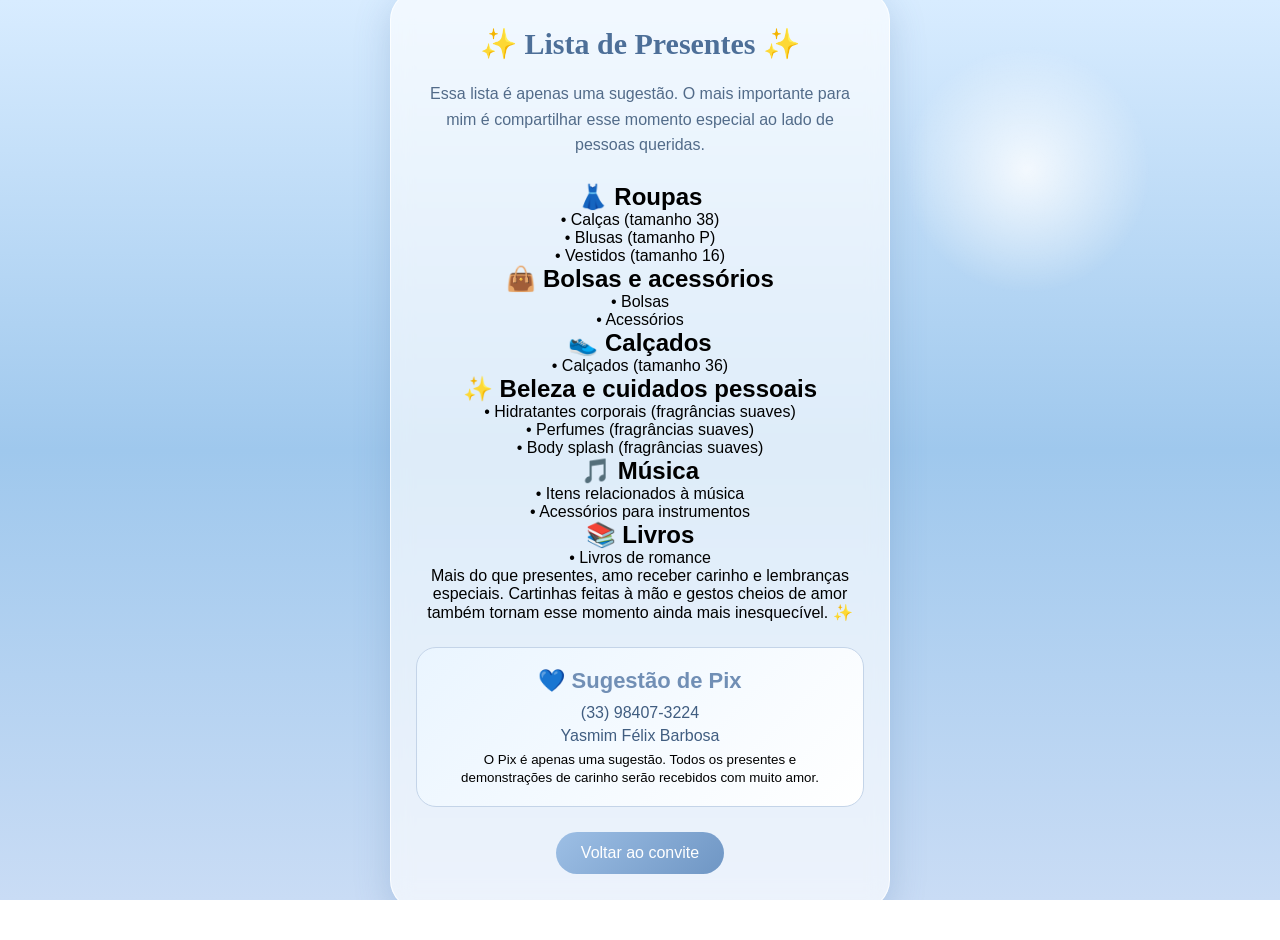
==== lista-presentes.html @ a5854b2a "Create lista-presentes.html" ====
<!DOCTYPE html>
<html lang="pt-BR">

<head>

    <meta charset="UTF-8">
    <meta name="viewport" content="width=device-width, initial-scale=1.0">

    <title>Lista de Presentes | Yasmim 15 anos</title>

    <link rel="stylesheet" href="style.css">

</head>


<body class="pagina-presentes">


    <main class="lista">


        <h1>
            ✨ Lista de Presentes ✨
        </h1>



        <p class="frase">

            Essa lista é apenas uma sugestão.
            O mais importante para mim é compartilhar
            esse momento especial ao lado de pessoas queridas.

        </p>




        <section class="categoria">

            <h2>👗 Roupas</h2>

            <p>
                • Calças (tamanho 38)<br>
                • Blusas (tamanho P)<br>
                • Vestidos (tamanho 16)
            </p>

        </section>




        <section class="categoria">

            <h2>👜 Bolsas e acessórios</h2>

            <p>
                • Bolsas<br>
                • Acessórios
            </p>

        </section>




        <section class="categoria">

            <h2>👟 Calçados</h2>

            <p>
                • Calçados (tamanho 36)
            </p>

        </section>




        <section class="categoria">

            <h2>✨ Beleza e cuidados pessoais</h2>

            <p>
                • Hidratantes corporais (fragrâncias suaves)<br>
                • Perfumes (fragrâncias suaves)<br>
                • Body splash (fragrâncias suaves)
            </p>

        </section>




        <section class="categoria">

            <h2>🎵 Música</h2>

            <p>
                • Itens relacionados à música<br>
                • Acessórios para instrumentos
            </p>

        </section>




        <section class="categoria">

            <h2>📚 Livros</h2>

            <p>
                • Livros de romance
            </p>

        </section>





        <div class="mensagem-final">

            <p>

            Mais do que presentes, amo receber carinho
            e lembranças especiais.

            Cartinhas feitas à mão e gestos cheios de amor
            também tornam esse momento ainda mais inesquecível. ✨

            </p>

        </div>





        <div class="pix">


            <h2>
                💙 Sugestão de Pix
            </h2>


            <p>
                (33) 98407-3224
            </p>


            <p>
                Yasmim Félix Barbosa
            </p>


            <small>

                O Pix é apenas uma sugestão.
                Todos os presentes e demonstrações
                de carinho serão recebidos com muito amor.

            </small>


        </div>





        <a href="index.html" class="voltar">

            Voltar ao convite

        </a>



    </main>


</body>

</html>
---- style.css ----
* {
    margin: 0;
    padding: 0;
    box-sizing: border-box;
}


html, body {

    width: 100%;
    height: 100%;

    overflow: hidden;

    font-family: Arial, sans-serif;

}



/* =========================
   ENVELOPE
========================= */


.tela-envelope {

    width: 100vw;
    height: 100vh;

    position: fixed;

    display: flex;
    align-items: center;
    justify-content: center;

    background: #bcd8f5;

    z-index: 10;

    transition: 1.5s ease;

}



.envelope {

    width: 100vw;
    height: 100vh;

    object-fit: cover;

    cursor: pointer;

}



.luz {

    position: absolute;

    width: 100%;
    height: 100%;

    background:
    radial-gradient(
        circle,
        rgba(255,255,255,0.9),
        transparent 45%
    );

    opacity: 0;

    pointer-events: none;

}



/* =========================
   CONVITE
========================= */


.tela-convite {

    width: 100vw;
    height: 100vh;

    position: fixed;

    display: flex;

    justify-content: center;
    align-items: center;

    opacity: 0;

    visibility: hidden;

    transition: 1.5s ease;

}



.convite {

    width: 100vw;
    height: 100vh;

    object-fit: cover;

}




/* =========================
   ÁREAS TRANSPARENTES
========================= */


.areas-clique {

    position: absolute;

    width: 100%;
    height: 100%;

}



/* Ajuste dos botões invisíveis */

.area-confirmar {

    position: absolute;

    top: 78%;
    left: 15%;

    width: 70%;
    height: 5%;

    cursor: pointer;

}



.area-local {

    position: absolute;

    top: 85%;
    left: 15%;

    width: 70%;
    height: 5%;

    cursor: pointer;

}



.area-presentes {

    position: absolute;

    top: 92%;
    left: 15%;

    width: 70%;
    height: 5%;

    cursor: pointer;

}




/* =========================
   ANIMAÇÕES
========================= */


.abrindo {

    animation: abrir 1.5s ease forwards;

}



@keyframes abrir {

    0% {

        transform: scale(1);

        filter: brightness(1);

    }


    50% {

        filter: brightness(2);

    }


    100% {

        transform: scale(1.1);

        opacity: 0;

    }

}




/* CELULAR */

@media(max-width:600px) {


    .area-confirmar,
    .area-local,
    .area-presentes {

        left: 10%;

        width: 80%;

    }

}
/* ==========================
   PÁGINA LISTA DE PRESENTES
========================== */


.pagina-presentes {

    width: 100%;
    min-height: 100vh;

    background:
    linear-gradient(
        180deg,
        #d8ecff,
        #9fc8ed,
        #c9dcf5
    );

    overflow-y: auto;

    display: flex;

    justify-content: center;

    align-items: center;

    padding: 30px 15px;

    position: relative;

}



/* brilho do céu */

.pagina-presentes::before {

    content: "";

    position: fixed;

    width: 250px;
    height: 250px;

    background:
    radial-gradient(
        circle,
        rgba(255,255,255,0.8),
        transparent 70%
    );

    top: 5%;
    right: 10%;

}



/* CARTÃO */

.lista {

    width: 100%;
    max-width: 500px;

    background:
    rgba(255,255,255,0.65);

    backdrop-filter: blur(10px);

    border: 1px solid rgba(255,255,255,0.8);

    border-radius: 30px;

    padding: 35px 25px;

    box-shadow:
    0 10px 35px rgba(80,120,170,0.25);

    text-align: center;

}




/* TÍTULO */

.lista h1 {

    color: #4d6f98;

    font-size: 30px;

    font-family: Georgia, serif;

    margin-bottom: 20px;

}




/* FRASES */

.frase,
.cartinha {

    color: #526b89;

    font-size: 16px;

    line-height: 1.6;

    margin-bottom: 25px;

}




/* CATEGORIAS */

.categorias {

    display: flex;

    flex-direction: column;

    gap: 12px;

}



.item {

    background:

    rgba(255,255,255,0.75);

    border: 1px solid #c8d7ea;

    border-radius: 18px;

    padding: 15px;

    color: #46658c;

    font-size: 16px;

}




/* PIX */

.pix {

    margin-top: 25px;

    padding: 20px;

    border-radius: 20px;

    background:
    linear-gradient(
        135deg,
        #eaf5ff,
        #ffffff
    );

    border: 1px solid #c4d4e8;

}



.pix h2 {

    color: #718fb5;

    font-size: 22px;

    margin-bottom: 10px;

}


.pix p {

    color: #405d80;

    font-size: 16px;

    margin: 5px;

}




/* BOTÃO VOLTAR */

.voltar {

    display: inline-block;

    margin-top: 25px;

    padding: 12px 25px;

    border-radius: 30px;

    text-decoration: none;

    color: white;

    background:

    linear-gradient(
        135deg,
        #9dbfe5,
        #6f96c4
    );

}




/* CELULAR */

@media(max-width:600px){

    .lista {

        padding: 25px 18px;

    }


    .lista h1 {

        font-size: 25px;

    }


    .item {

        font-size: 14px;

    }

}
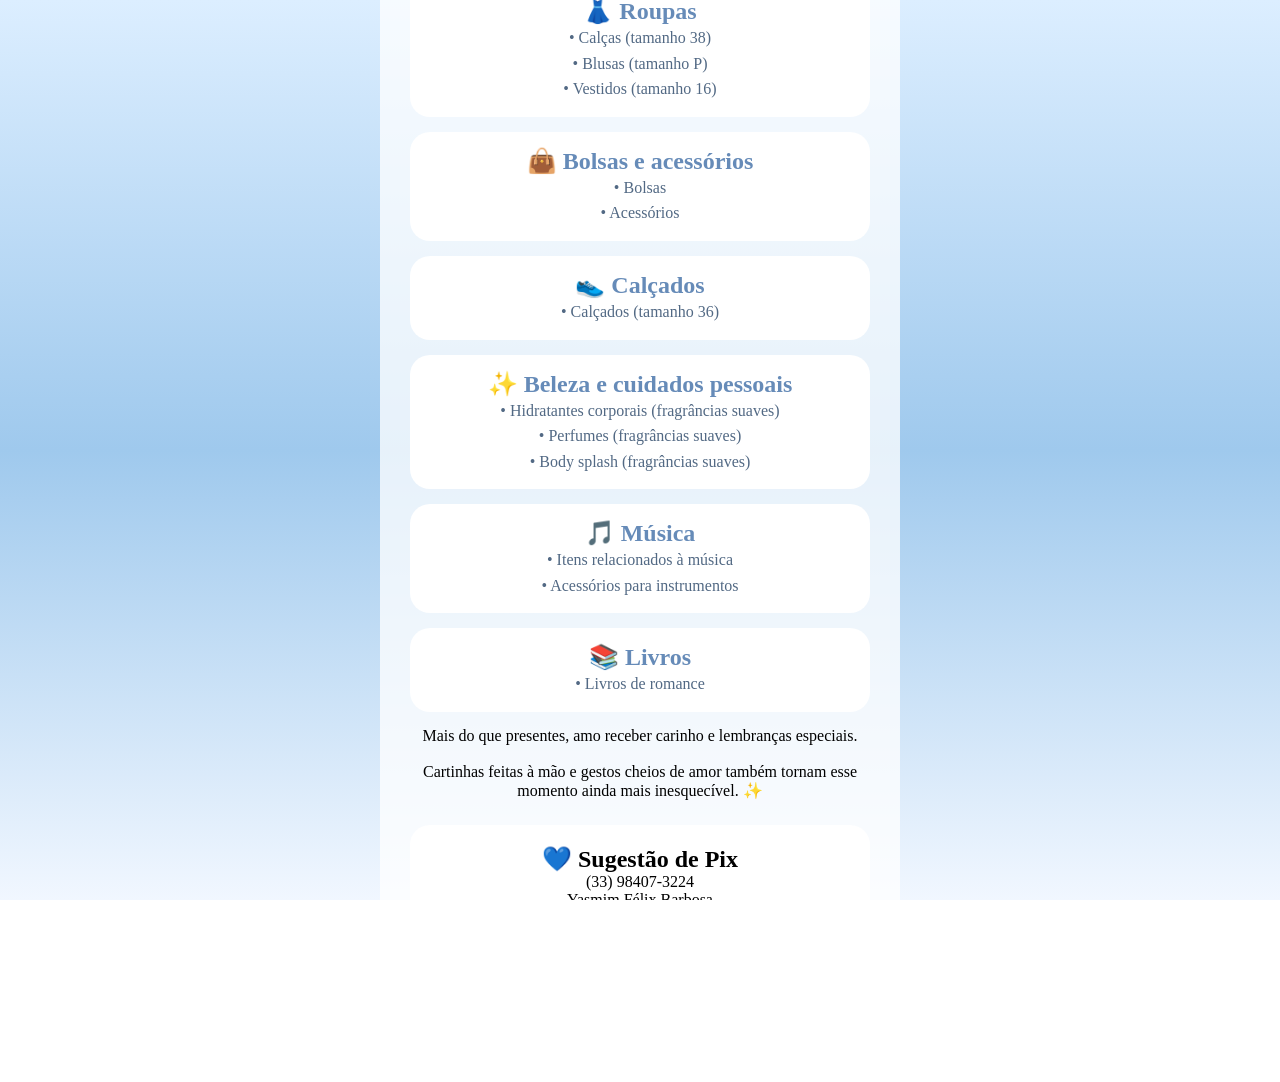
==== commit 33b325bf: "Create lista-presentes.html" ====
--- a/lista-presentes.html
+++ b/lista-presentes.html
@@ -3,186 +3,287 @@
 
 <head>
 
-    <meta charset="UTF-8">
-    <meta name="viewport" content="width=device-width, initial-scale=1.0">
-
-    <title>Lista de Presentes | Yasmim 15 anos</title>
-
-    <link rel="stylesheet" href="style.css">
+<meta charset="UTF-8">
+
+<meta name="viewport" content="width=device-width, initial-scale=1.0">
+
+
+<title>
+Lista de Presentes - Yasmim 15 Anos
+</title>
+
+
+<link rel="stylesheet" href="style.css">
+
 
 </head>
 
 
+
 <body class="pagina-presentes">
 
 
-    <main class="lista">
-
-
-        <h1>
-            ✨ Lista de Presentes ✨
-        </h1>
-
-
-
-        <p class="frase">
-
-            Essa lista é apenas uma sugestão.
-            O mais importante para mim é compartilhar
-            esse momento especial ao lado de pessoas queridas.
-
-        </p>
-
-
-
-
-        <section class="categoria">
-
-            <h2>👗 Roupas</h2>
-
-            <p>
-                • Calças (tamanho 38)<br>
-                • Blusas (tamanho P)<br>
-                • Vestidos (tamanho 16)
-            </p>
-
-        </section>
-
-
-
-
-        <section class="categoria">
-
-            <h2>👜 Bolsas e acessórios</h2>
-
-            <p>
-                • Bolsas<br>
-                • Acessórios
-            </p>
-
-        </section>
-
-
-
-
-        <section class="categoria">
-
-            <h2>👟 Calçados</h2>
-
-            <p>
-                • Calçados (tamanho 36)
-            </p>
-
-        </section>
-
-
-
-
-        <section class="categoria">
-
-            <h2>✨ Beleza e cuidados pessoais</h2>
-
-            <p>
-                • Hidratantes corporais (fragrâncias suaves)<br>
-                • Perfumes (fragrâncias suaves)<br>
-                • Body splash (fragrâncias suaves)
-            </p>
-
-        </section>
-
-
-
-
-        <section class="categoria">
-
-            <h2>🎵 Música</h2>
-
-            <p>
-                • Itens relacionados à música<br>
-                • Acessórios para instrumentos
-            </p>
-
-        </section>
-
-
-
-
-        <section class="categoria">
-
-            <h2>📚 Livros</h2>
-
-            <p>
-                • Livros de romance
-            </p>
-
-        </section>
-
-
-
-
-
-        <div class="mensagem-final">
-
-            <p>
-
-            Mais do que presentes, amo receber carinho
-            e lembranças especiais.
-
-            Cartinhas feitas à mão e gestos cheios de amor
-            também tornam esse momento ainda mais inesquecível. ✨
-
-            </p>
-
-        </div>
-
-
-
-
-
-        <div class="pix">
-
-
-            <h2>
-                💙 Sugestão de Pix
-            </h2>
-
-
-            <p>
-                (33) 98407-3224
-            </p>
-
-
-            <p>
-                Yasmim Félix Barbosa
-            </p>
-
-
-            <small>
-
-                O Pix é apenas uma sugestão.
-                Todos os presentes e demonstrações
-                de carinho serão recebidos com muito amor.
-
-            </small>
-
-
-        </div>
-
-
-
-
-
-        <a href="index.html" class="voltar">
-
-            Voltar ao convite
-
-        </a>
-
-
-
-    </main>
+
+<main class="lista">
+
+
+
+<h1>
+🎁 Lista de Presentes
+</h1>
+
+
+
+
+<p class="frase">
+
+Essa lista é apenas uma sugestão.
+O mais importante é ter você comigo
+celebrando esse momento tão especial.
+
+</p>
+
+
+
+
+
+
+
+<section class="categoria">
+
+
+<h2>
+👗 Roupas
+</h2>
+
+
+<p>
+
+• Calças (tamanho 38)<br>
+
+• Blusas (tamanho P)<br>
+
+• Vestidos (tamanho 16)
+
+</p>
+
+
+</section>
+
+
+
+
+
+
+
+
+<section class="categoria">
+
+
+<h2>
+👜 Bolsas e acessórios
+</h2>
+
+
+<p>
+
+• Bolsas<br>
+
+• Acessórios
+
+</p>
+
+
+</section>
+
+
+
+
+
+
+
+
+<section class="categoria">
+
+
+<h2>
+👟 Calçados
+</h2>
+
+
+<p>
+
+• Calçados (tamanho 36)
+
+</p>
+
+
+</section>
+
+
+
+
+
+
+
+
+<section class="categoria">
+
+
+<h2>
+✨ Beleza e cuidados pessoais
+</h2>
+
+
+<p>
+
+• Hidratantes corporais (fragrâncias suaves)<br>
+
+• Perfumes (fragrâncias suaves)<br>
+
+• Body splash (fragrâncias suaves)
+
+</p>
+
+
+</section>
+
+
+
+
+
+
+
+
+<section class="categoria">
+
+
+<h2>
+🎵 Música
+</h2>
+
+
+<p>
+
+• Itens relacionados à música<br>
+
+• Acessórios para instrumentos
+
+</p>
+
+
+</section>
+
+
+
+
+
+
+
+
+<section class="categoria">
+
+
+<h2>
+📚 Livros
+</h2>
+
+
+<p>
+
+• Livros de romance
+
+</p>
+
+
+</section>
+
+
+
+
+
+
+
+
+
+<div class="mensagem-final">
+
+
+<p>
+
+Mais do que presentes, amo receber carinho
+e lembranças especiais.
+
+<br><br>
+
+Cartinhas feitas à mão e gestos cheios de amor
+também tornam esse momento ainda mais inesquecível. ✨
+
+</p>
+
+
+</div>
+
+
+
+
+
+
+
+
+
+<div class="pix">
+
+
+<h2>
+💙 Sugestão de Pix
+</h2>
+
+
+<p>
+(33) 98407-3224
+</p>
+
+
+<p>
+Yasmim Félix Barbosa
+</p>
+
+
+
+<small>
+
+O Pix é apenas uma sugestão.
+Todos os presentes e demonstrações
+de carinho serão recebidos com muito amor.
+
+</small>
+
+
+</div>
+
+
+
+
+
+
+
+<a href="index.html" class="voltar">
+
+Voltar ao convite
+
+</a>
+
+
+
+
+
+</main>
+
+
 
 
 </body>
 
+
 </html>
--- a/style.css
+++ b/style.css
@@ -1,26 +1,27 @@
 * {
+
     margin: 0;
     padding: 0;
     box-sizing: border-box;
-}
-
-
-html, body {
+
+}
+
+
+html,
+body {
 
     width: 100%;
     height: 100%;
 
     overflow: hidden;
 
-    font-family: Arial, sans-serif;
-
-}
-
-
-
-/* =========================
+}
+
+
+
+/* ==========================
    ENVELOPE
-========================= */
+========================== */
 
 
 .tela-envelope {
@@ -30,15 +31,17 @@
 
     position: fixed;
 
+    top: 0;
+    left: 0;
+
     display: flex;
+
+    justify-content: center;
     align-items: center;
-    justify-content: center;
-
-    background: #bcd8f5;
+
+    background: #cfe5ff;
 
     z-index: 10;
-
-    transition: 1.5s ease;
 
 }
 
@@ -53,453 +56,483 @@
 
     cursor: pointer;
 
-}
-
-
-
-.luz {
-
-    position: absolute;
-
-    width: 100%;
-    height: 100%;
-
-    background:
-    radial-gradient(
-        circle,
-        rgba(255,255,255,0.9),
-        transparent 45%
-    );
-
-    opacity: 0;
-
-    pointer-events: none;
-
-}
-
-
-
-/* =========================
+    transition: 1.5s ease;
+
+}
+
+
+
+.abrindo {
+
+    animation: abrirEnvelope 1.5s forwards;
+
+}
+
+
+
+@keyframes abrirEnvelope {
+
+
+    0% {
+
+        transform: scale(1);
+
+        filter: brightness(1);
+
+    }
+
+
+    50% {
+
+        filter: brightness(2);
+
+    }
+
+
+    100% {
+
+        transform: scale(1.15);
+
+        opacity: 0;
+
+    }
+
+
+}
+
+
+
+
+
+
+/* ==========================
    CONVITE
-========================= */
+========================== */
 
 
 .tela-convite {
+
 
     width: 100vw;
     height: 100vh;
 
+
     position: fixed;
 
+    top: 0;
+    left: 0;
+
+
     display: flex;
 
     justify-content: center;
+
     align-items: center;
 
+
     opacity: 0;
 
     visibility: hidden;
 
+
     transition: 1.5s ease;
 
+
 }
 
 
 
 .convite {
 
+
     width: 100vw;
+
     height: 100vh;
 
+
     object-fit: cover;
 
-}
-
-
-
-
-/* =========================
-   ÁREAS TRANSPARENTES
-========================= */
+
+}
+
+
+
+
+
+
+
+/* ==========================
+   CÍRCULOS INVISÍVEIS
+========================== */
 
 
 .areas-clique {
 
+
     position: absolute;
 
     width: 100%;
+
     height: 100%;
 
-}
-
-
-
-/* Ajuste dos botões invisíveis */
-
-.area-confirmar {
+
+}
+
+
+
+
+
+/*
+ Ajuste as posições conforme
+ os ícones da sua imagem
+*/
+
+
+/* 🎁 LISTA DE PRESENTES */
+
+
+.circulo-presentes {
+
 
     position: absolute;
 
-    top: 78%;
-    left: 15%;
-
-    width: 70%;
-    height: 5%;
+
+    top: 84%;
+
+    left: 18%;
+
+
+
+    width: 60px;
+
+    height: 60px;
+
+
+
+    border-radius: 50%;
+
+
+    background: transparent;
+
 
     cursor: pointer;
 
-}
-
-
-
-.area-local {
+
+}
+
+
+
+
+
+
+/* 📍 LOCAL */
+
+
+.circulo-local {
+
 
     position: absolute;
 
-    top: 85%;
-    left: 15%;
-
-    width: 70%;
-    height: 5%;
+
+    top: 84%;
+
+
+    left: 44%;
+
+
+
+    width: 60px;
+
+
+    height: 60px;
+
+
+
+    border-radius: 50%;
+
+
+
+    background: transparent;
+
+
 
     cursor: pointer;
 
-}
-
-
-
-.area-presentes {
+
+}
+
+
+
+
+
+
+/* 💌 CONFIRMAR PRESENÇA */
+
+
+.circulo-confirmar {
+
 
     position: absolute;
 
-    top: 92%;
-    left: 15%;
-
-    width: 70%;
-    height: 5%;
+
+    top: 84%;
+
+
+
+    left: 70%;
+
+
+
+    width: 60px;
+
+
+    height: 60px;
+
+
+
+    border-radius: 50%;
+
+
+
+    background: transparent;
+
+
 
     cursor: pointer;
 
-}
-
-
-
-
-/* =========================
-   ANIMAÇÕES
-========================= */
-
-
-.abrindo {
-
-    animation: abrir 1.5s ease forwards;
-
-}
-
-
-
-@keyframes abrir {
-
-    0% {
-
-        transform: scale(1);
-
-        filter: brightness(1);
-
-    }
-
-
-    50% {
-
-        filter: brightness(2);
-
-    }
-
-
-    100% {
-
-        transform: scale(1.1);
-
-        opacity: 0;
-
-    }
-
-}
-
-
-
-
-/* CELULAR */
-
-@media(max-width:600px) {
-
-
-    .area-confirmar,
-    .area-local,
-    .area-presentes {
-
-        left: 10%;
-
-        width: 80%;
-
-    }
-
-}
+
+}
+
+
+
+
+
+
 /* ==========================
-   PÁGINA LISTA DE PRESENTES
+   LISTA DE PRESENTES
 ========================== */
 
 
 .pagina-presentes {
 
+
+    min-height: 100vh;
+
+
+    overflow-y: auto;
+
+
+
+    padding: 25px;
+
+
+
+    display: flex;
+
+
+    justify-content: center;
+
+
+    align-items: center;
+
+
+
+    background:
+
+    linear-gradient(
+
+    180deg,
+
+    #dceeff,
+
+    #9fc9ed,
+
+    #f1f7ff
+
+    );
+
+
+}
+
+
+
+
+
+.lista {
+
+
     width: 100%;
-    min-height: 100vh;
+
+
+    max-width: 520px;
+
+
 
     background:
-    linear-gradient(
-        180deg,
-        #d8ecff,
-        #9fc8ed,
-        #c9dcf5
-    );
-
-    overflow-y: auto;
-
-    display: flex;
-
-    justify-content: center;
-
-    align-items: center;
-
-    padding: 30px 15px;
-
-    position: relative;
-
-}
-
-
-
-/* brilho do céu */
-
-.pagina-presentes::before {
-
-    content: "";
-
-    position: fixed;
-
-    width: 250px;
-    height: 250px;
-
-    background:
-    radial-gradient(
-        circle,
-        rgba(255,255,255,0.8),
-        transparent 70%
-    );
-
-    top: 5%;
-    right: 10%;
-
-}
-
-
-
-/* CARTÃO */
-
-.lista {
-
-    width: 100%;
-    max-width: 500px;
-
-    background:
-    rgba(255,255,255,0.65);
-
-    backdrop-filter: blur(10px);
-
-    border: 1px solid rgba(255,255,255,0.8);
+
+    rgba(255,255,255,0.75);
+
+
 
     border-radius: 30px;
 
-    padding: 35px 25px;
-
-    box-shadow:
-    0 10px 35px rgba(80,120,170,0.25);
+
+
+    padding: 30px;
+
+
 
     text-align: center;
 
-}
-
-
-
-
-/* TÍTULO */
+
+
+}
+
+
+
+
 
 .lista h1 {
 
-    color: #4d6f98;
-
-    font-size: 30px;
-
-    font-family: Georgia, serif;
+
+    color: #5579a6;
+
 
     margin-bottom: 20px;
 
-}
-
-
-
-
-/* FRASES */
-
-.frase,
-.cartinha {
-
-    color: #526b89;
-
-    font-size: 16px;
+
+}
+
+
+
+
+
+.categoria {
+
+
+    background: white;
+
+
+
+    border-radius: 20px;
+
+
+
+    padding: 15px;
+
+
+
+    margin: 15px 0;
+
+
+
+}
+
+
+
+.categoria h2 {
+
+
+    color: #668bb8;
+
+
+}
+
+
+
+.categoria p {
+
+
+    color: #526984;
+
 
     line-height: 1.6;
 
-    margin-bottom: 25px;
-
-}
-
-
-
-
-/* CATEGORIAS */
-
-.categorias {
-
-    display: flex;
-
-    flex-direction: column;
-
-    gap: 12px;
-
-}
-
-
-
-.item {
-
-    background:
-
-    rgba(255,255,255,0.75);
-
-    border: 1px solid #c8d7ea;
-
-    border-radius: 18px;
-
-    padding: 15px;
-
-    color: #46658c;
-
-    font-size: 16px;
-
-}
-
-
-
-
-/* PIX */
+
+}
+
+
+
+
 
 .pix {
 
+
     margin-top: 25px;
 
+
+
+    background: white;
+
+
+
     padding: 20px;
 
+
+
     border-radius: 20px;
 
-    background:
-    linear-gradient(
-        135deg,
-        #eaf5ff,
-        #ffffff
-    );
-
-    border: 1px solid #c4d4e8;
-
-}
-
-
-
-.pix h2 {
-
-    color: #718fb5;
-
-    font-size: 22px;
-
-    margin-bottom: 10px;
-
-}
-
-
-.pix p {
-
-    color: #405d80;
-
-    font-size: 16px;
-
-    margin: 5px;
-
-}
-
-
-
-
-/* BOTÃO VOLTAR */
+
+}
+
+
+
+
 
 .voltar {
 
+
     display: inline-block;
 
-    margin-top: 25px;
+
+
+    margin-top: 20px;
+
+
 
     padding: 12px 25px;
 
+
+
     border-radius: 30px;
 
+
+
+    background: #86acd8;
+
+
+
+    color: white;
+
+
+
     text-decoration: none;
 
-    color: white;
-
-    background:
-
-    linear-gradient(
-        135deg,
-        #9dbfe5,
-        #6f96c4
-    );
-
-}
-
-
-
-
-/* CELULAR */
+
+}
+
+
+
+
+
 
 @media(max-width:600px){
 
-    .lista {
-
-        padding: 25px 18px;
-
-    }
-
-
-    .lista h1 {
-
-        font-size: 25px;
-
-    }
-
-
-    .item {
-
-        font-size: 14px;
-
-    }
-
-}
+
+
+.circulo-presentes,
+
+.circulo-local,
+
+.circulo-confirmar {
+
+
+    width: 55px;
+
+    height: 55px;
+
+
+}
+
+
+}
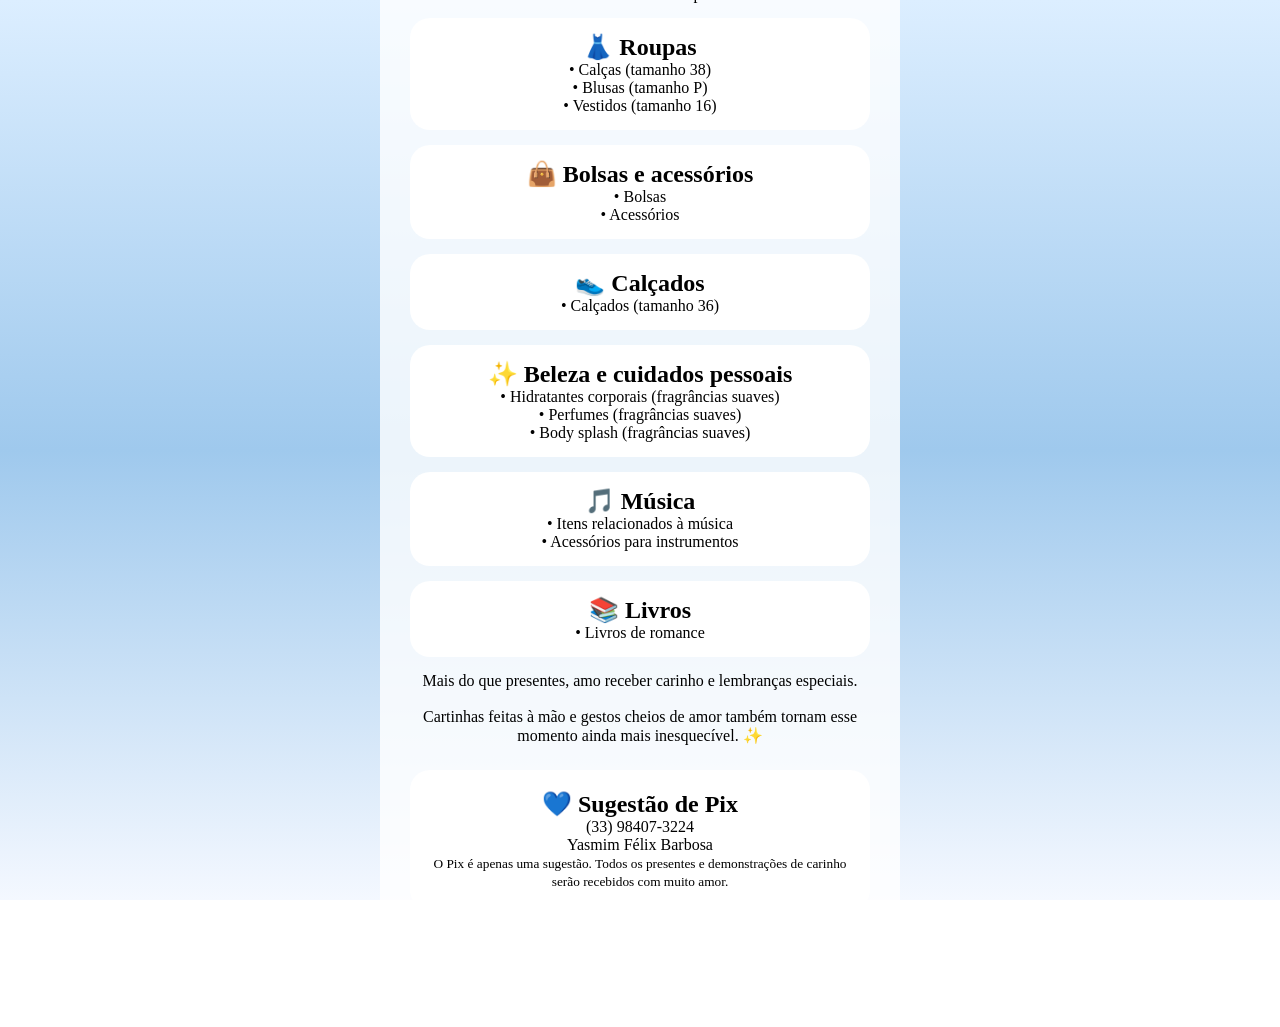
==== commit 4dc22fad: "Create lista-presentes.html" ====
--- a/lista-presentes.html
+++ b/lista-presentes.html
@@ -7,9 +7,8 @@
 
 <meta name="viewport" content="width=device-width, initial-scale=1.0">
 
-
 <title>
-Lista de Presentes - Yasmim 15 Anos
+Lista de Presentes | Yasmim 15 Anos
 </title>
 
 
@@ -29,7 +28,7 @@
 
 
 <h1>
-🎁 Lista de Presentes
+✨ Lista de Presentes ✨
 </h1>
 
 
@@ -39,162 +38,133 @@
 
 Essa lista é apenas uma sugestão.
 O mais importante é ter você comigo
-celebrando esse momento tão especial.
-
-</p>
-
-
-
-
-
-
-
-<section class="categoria">
-
+em um momento tão especial.
+
+</p>
+
+
+
+
+
+
+
+<section class="categoria">
 
 <h2>
 👗 Roupas
 </h2>
 
-
 <p>
 
 • Calças (tamanho 38)<br>
-
 • Blusas (tamanho P)<br>
-
 • Vestidos (tamanho 16)
 
 </p>
 
-
-</section>
-
-
-
-
-
-
-
-
-<section class="categoria">
-
+</section>
+
+
+
+
+
+
+
+<section class="categoria">
 
 <h2>
 👜 Bolsas e acessórios
 </h2>
 
-
 <p>
 
 • Bolsas<br>
-
 • Acessórios
 
 </p>
 
-
-</section>
-
-
-
-
-
-
-
-
-<section class="categoria">
-
+</section>
+
+
+
+
+
+
+
+<section class="categoria">
 
 <h2>
 👟 Calçados
 </h2>
 
-
 <p>
 
 • Calçados (tamanho 36)
 
 </p>
 
-
-</section>
-
-
-
-
-
-
-
-
-<section class="categoria">
-
+</section>
+
+
+
+
+
+
+
+<section class="categoria">
 
 <h2>
 ✨ Beleza e cuidados pessoais
 </h2>
 
-
 <p>
 
 • Hidratantes corporais (fragrâncias suaves)<br>
-
 • Perfumes (fragrâncias suaves)<br>
-
 • Body splash (fragrâncias suaves)
 
 </p>
 
-
-</section>
-
-
-
-
-
-
-
-
-<section class="categoria">
-
+</section>
+
+
+
+
+
+
+
+<section class="categoria">
 
 <h2>
 🎵 Música
 </h2>
 
-
 <p>
 
 • Itens relacionados à música<br>
-
 • Acessórios para instrumentos
 
 </p>
 
-
-</section>
-
-
-
-
-
-
-
-
-<section class="categoria">
-
+</section>
+
+
+
+
+
+
+
+<section class="categoria">
 
 <h2>
 📚 Livros
 </h2>
 
-
 <p>
 
 • Livros de romance
 
 </p>
-
 
 </section>
 
@@ -238,6 +208,7 @@
 <h2>
 💙 Sugestão de Pix
 </h2>
+
 
 
 <p>
@@ -268,6 +239,7 @@
 
 
 
+
 <a href="index.html" class="voltar">
 
 Voltar ao convite
@@ -282,7 +254,6 @@
 
 
 
-
 </body>
 
 
--- a/style.css
+++ b/style.css
@@ -1,9 +1,7 @@
 * {
-
     margin: 0;
     padding: 0;
     box-sizing: border-box;
-
 }
 
 
@@ -39,8 +37,6 @@
     justify-content: center;
     align-items: center;
 
-    background: #cfe5ff;
-
     z-index: 10;
 
 }
@@ -50,27 +46,26 @@
 .envelope {
 
     width: 100vw;
+
     height: 100vh;
 
     object-fit: cover;
 
     cursor: pointer;
 
-    transition: 1.5s ease;
-
 }
 
 
 
 .abrindo {
 
-    animation: abrirEnvelope 1.5s forwards;
-
-}
-
-
-
-@keyframes abrirEnvelope {
+    animation: abrir 1.5s ease forwards;
+
+}
+
+
+
+@keyframes abrir {
 
 
     0% {
@@ -99,6 +94,7 @@
 
 
 }
+
 
 
 
@@ -112,14 +108,16 @@
 
 .tela-convite {
 
-
     width: 100vw;
+
     height: 100vh;
 
 
     position: fixed;
 
+
     top: 0;
+
     left: 0;
 
 
@@ -136,7 +134,6 @@
 
 
     transition: 1.5s ease;
-
 
 }
 
@@ -171,6 +168,7 @@
 
     position: absolute;
 
+
     width: 100%;
 
     height: 100%;
@@ -181,11 +179,36 @@
 
 
 
-
-/*
- Ajuste as posições conforme
- os ícones da sua imagem
-*/
+.circulo-presentes,
+.circulo-local,
+.circulo-confirmar {
+
+
+    position: absolute;
+
+
+    width: 65px;
+
+    height: 65px;
+
+
+    border-radius: 50%;
+
+
+    border: none;
+
+
+    background: transparent;
+
+
+    cursor: pointer;
+
+
+    padding: 0;
+
+
+}
+
 
 
 /* 🎁 LISTA DE PRESENTES */
@@ -194,32 +217,12 @@
 .circulo-presentes {
 
 
-    position: absolute;
-
-
-    top: 84%;
-
-    left: 18%;
-
-
-
-    width: 60px;
-
-    height: 60px;
-
-
-
-    border-radius: 50%;
-
-
-    background: transparent;
-
-
-    cursor: pointer;
-
-
-}
-
+    top: 82%;
+
+    left: 17%;
+
+
+}
 
 
 
@@ -231,36 +234,12 @@
 .circulo-local {
 
 
-    position: absolute;
-
-
-    top: 84%;
-
+    top: 82%;
 
     left: 44%;
 
 
-
-    width: 60px;
-
-
-    height: 60px;
-
-
-
-    border-radius: 50%;
-
-
-
-    background: transparent;
-
-
-
-    cursor: pointer;
-
-
-}
-
+}
 
 
 
@@ -272,33 +251,9 @@
 .circulo-confirmar {
 
 
-    position: absolute;
-
-
-    top: 84%;
-
-
-
-    left: 70%;
-
-
-
-    width: 60px;
-
-
-    height: 60px;
-
-
-
-    border-radius: 50%;
-
-
-
-    background: transparent;
-
-
-
-    cursor: pointer;
+    top: 82%;
+
+    left: 71%;
 
 
 }
@@ -309,7 +264,7 @@
 
 
 /* ==========================
-   LISTA DE PRESENTES
+   PÁGINA DE PRESENTES
 ========================== */
 
 
@@ -322,11 +277,9 @@
     overflow-y: auto;
 
 
-
     padding: 25px;
 
 
-
     display: flex;
 
 
@@ -336,7 +289,6 @@
     align-items: center;
 
 
-
     background:
 
     linear-gradient(
@@ -347,7 +299,7 @@
 
     #9fc9ed,
 
-    #f1f7ff
+    #f4f8ff
 
     );
 
@@ -356,8 +308,6 @@
 
 
 
-
-
 .lista {
 
 
@@ -367,43 +317,19 @@
     max-width: 520px;
 
 
-
-    background:
-
-    rgba(255,255,255,0.75);
-
+    background: rgba(255,255,255,0.8);
 
 
     border-radius: 30px;
 
 
-
     padding: 30px;
 
 
-
     text-align: center;
 
 
-
-}
-
-
-
-
-
-.lista h1 {
-
-
-    color: #5579a6;
-
-
-    margin-bottom: 20px;
-
-
-}
-
-
+}
 
 
 
@@ -413,69 +339,35 @@
     background: white;
 
 
-
     border-radius: 20px;
 
 
-
     padding: 15px;
 
 
-
     margin: 15px 0;
 
 
-
-}
-
-
-
-.categoria h2 {
-
-
-    color: #668bb8;
-
-
-}
-
-
-
-.categoria p {
-
-
-    color: #526984;
-
-
-    line-height: 1.6;
-
-
-}
-
-
+}
 
 
 
 .pix {
 
 
+    background: white;
+
+
+    border-radius: 20px;
+
+
+    padding: 20px;
+
+
     margin-top: 25px;
 
 
-
-    background: white;
-
-
-
-    padding: 20px;
-
-
-
-    border-radius: 20px;
-
-
-}
-
-
+}
 
 
 
@@ -485,54 +377,22 @@
     display: inline-block;
 
 
-
     margin-top: 20px;
 
 
-
     padding: 12px 25px;
 
 
-
     border-radius: 30px;
 
 
-
     background: #86acd8;
 
 
-
     color: white;
 
 
-
     text-decoration: none;
 
 
 }
-
-
-
-
-
-
-@media(max-width:600px){
-
-
-
-.circulo-presentes,
-
-.circulo-local,
-
-.circulo-confirmar {
-
-
-    width: 55px;
-
-    height: 55px;
-
-
-}
-
-
-}
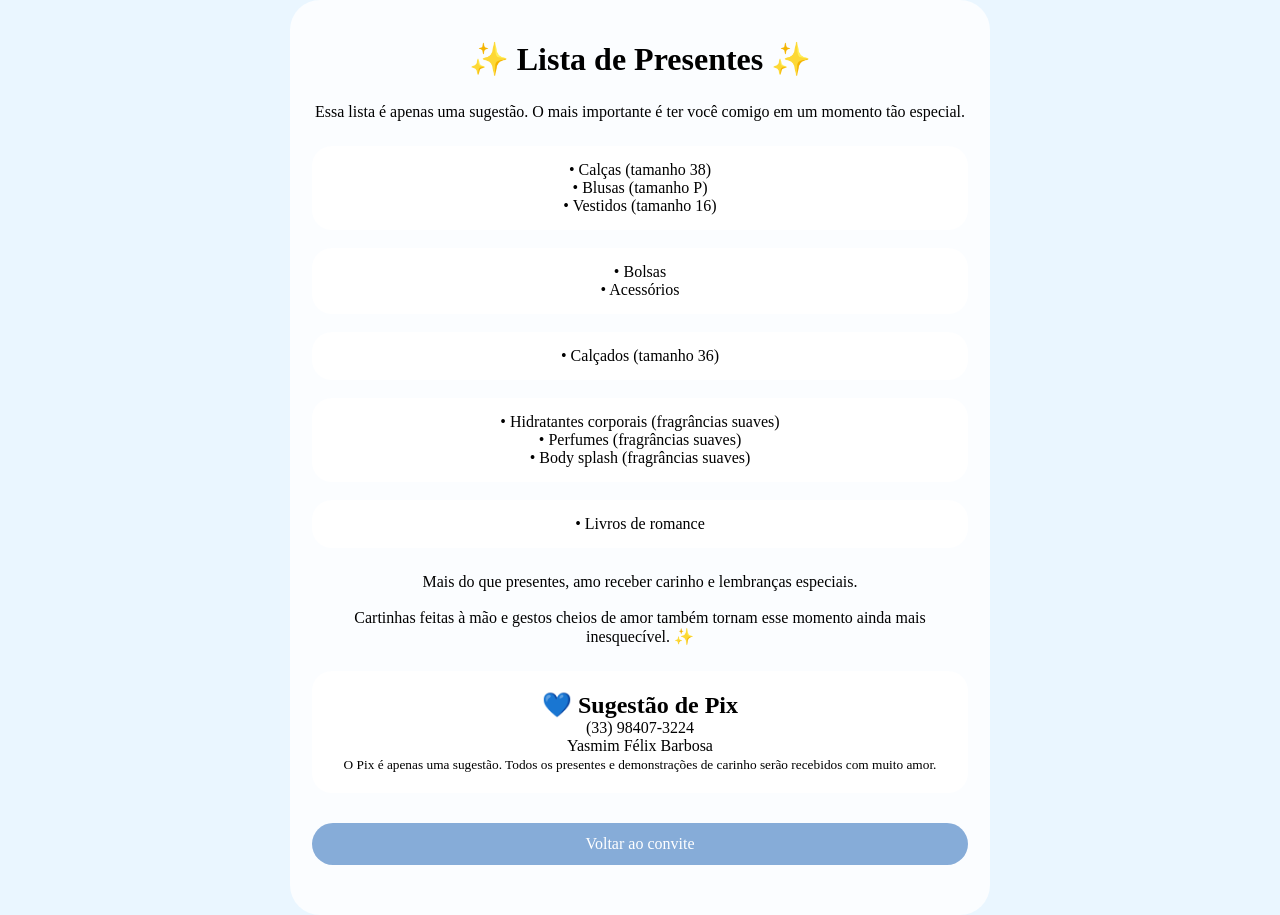
==== commit c1684fd9: "Create lista-presentes.html" ====
--- a/lista-presentes.html
+++ b/lista-presentes.html
@@ -1,260 +1 @@
-<!DOCTYPE html>
-<html lang="pt-BR">
-
-<head>
-
-<meta charset="UTF-8">
-
-<meta name="viewport" content="width=device-width, initial-scale=1.0">
-
-<title>
-Lista de Presentes | Yasmim 15 Anos
-</title>
-
-
-<link rel="stylesheet" href="style.css">
-
-
-</head>
-
-
-
-<body class="pagina-presentes">
-
-
-
-<main class="lista">
-
-
-
-<h1>
-✨ Lista de Presentes ✨
-</h1>
-
-
-
-
-<p class="frase">
-
-Essa lista é apenas uma sugestão.
-O mais importante é ter você comigo
-em um momento tão especial.
-
-</p>
-
-
-
-
-
-
-
-<section class="categoria">
-
-<h2>
-👗 Roupas
-</h2>
-
-<p>
-
-• Calças (tamanho 38)<br>
-• Blusas (tamanho P)<br>
-• Vestidos (tamanho 16)
-
-</p>
-
-</section>
-
-
-
-
-
-
-
-<section class="categoria">
-
-<h2>
-👜 Bolsas e acessórios
-</h2>
-
-<p>
-
-• Bolsas<br>
-• Acessórios
-
-</p>
-
-</section>
-
-
-
-
-
-
-
-<section class="categoria">
-
-<h2>
-👟 Calçados
-</h2>
-
-<p>
-
-• Calçados (tamanho 36)
-
-</p>
-
-</section>
-
-
-
-
-
-
-
-<section class="categoria">
-
-<h2>
-✨ Beleza e cuidados pessoais
-</h2>
-
-<p>
-
-• Hidratantes corporais (fragrâncias suaves)<br>
-• Perfumes (fragrâncias suaves)<br>
-• Body splash (fragrâncias suaves)
-
-</p>
-
-</section>
-
-
-
-
-
-
-
-<section class="categoria">
-
-<h2>
-🎵 Música
-</h2>
-
-<p>
-
-• Itens relacionados à música<br>
-• Acessórios para instrumentos
-
-</p>
-
-</section>
-
-
-
-
-
-
-
-<section class="categoria">
-
-<h2>
-📚 Livros
-</h2>
-
-<p>
-
-• Livros de romance
-
-</p>
-
-</section>
-
-
-
-
-
-
-
-
-
-<div class="mensagem-final">
-
-
-<p>
-
-Mais do que presentes, amo receber carinho
-e lembranças especiais.
-
-<br><br>
-
-Cartinhas feitas à mão e gestos cheios de amor
-também tornam esse momento ainda mais inesquecível. ✨
-
-</p>
-
-
-</div>
-
-
-
-
-
-
-
-
-
-<div class="pix">
-
-
-<h2>
-💙 Sugestão de Pix
-</h2>
-
-
-
-<p>
-(33) 98407-3224
-</p>
-
-
-<p>
-Yasmim Félix Barbosa
-</p>
-
-
-
-<small>
-
-O Pix é apenas uma sugestão.
-Todos os presentes e demonstrações
-de carinho serão recebidos com muito amor.
-
-</small>
-
-
-</div>
-
-
-
-
-
-
-
-
-<a href="index.html" class="voltar">
-
-Voltar ao convite
-
-</a>
-
-
-
-
-
-</main>
-
-
-
-</body>
-
-
-</html>
+<!DOCTYPE html> <html lang="pt-BR"> <head> <meta charset="UTF-8"> <meta name="viewport" content="width=device-width, initial-scale=1.0"> <title> Lista de Presentes | Yasmim 15 Anos </title> <link rel="stylesheet" href="style.css"> </head> <body class="pagina-presentes"> <main class="lista"> <h1> ✨ Lista de Presentes ✨ </h1> <p class="frase"> Essa lista é apenas uma sugestão. O mais importante é ter você comigo em um momento tão especial. </p> <section class="categoria"> <p> • Calças (tamanho 38)<br> • Blusas (tamanho P)<br> • Vestidos (tamanho 16) </p> </section> <section class="categoria"> <p> • Bolsas<br> • Acessórios </p> </section> <section class="categoria"> <p> • Calçados (tamanho 36) </p> </section> <section class="categoria"> <p> • Hidratantes corporais (fragrâncias suaves)<br> • Perfumes (fragrâncias suaves)<br> • Body splash (fragrâncias suaves) </p> </section> <section class="categoria"> <p> • Livros de romance </p> </section> <div class="mensagem-final"> <p> Mais do que presentes, amo receber carinho e lembranças especiais. <br><br> Cartinhas feitas à mão e gestos cheios de amor também tornam esse momento ainda mais inesquecível. ✨ </p> </div> <div class="pix"> <h2> 💙 Sugestão de Pix </h2> <p> (33) 98407-3224 </p> <p> Yasmim Félix Barbosa </p> <small> O Pix é apenas uma sugestão. Todos os presentes e demonstrações de carinho serão recebidos com muito amor. </small> </div> <a href="index.html" class="voltar"> Voltar ao convite </a> </main> </body> </html> 
--- a/style.css
+++ b/style.css
@@ -192,68 +192,33 @@
     height: 65px;
 
 
-    border-radius: 50%;
-
-
-    border: none;
-
-
-    background: transparent;
-
-
-    cursor: pointer;
-
-
-    padding: 0;
-
-
-}
-
-
-
-/* 🎁 LISTA DE PRESENTES */
-
-
-.circulo-presentes {
-
-
-    top: 82%;
-
-    left: 17%;
-
-
-}
-
-
-
-
-
-/* 📍 LOCAL */
-
-
-.circulo-local {
-
-
-    top: 82%;
-
-    left: 44%;
-
-
-}
-
-
-
-
-
-/* 💌 CONFIRMAR PRESENÇA */
-
-
-.circulo-confirmar {
-
-
-    top: 82%;
-
-    left: 71%;
+    border-radius: 
+
+
+}
+
+
+
+/* 🎁 PRESENTES */
+
+.circulo-presentes{
+
+left:20.5%;
+
+top:71.9%;
+
+}
+
+/* 💌 CONFIRMAÇÃO */
+
+.circulo-confirmar{
+
+left:70.7%;
+
+top:71.9%;
+
+}
+
 
 
 }
@@ -396,3 +361,61 @@
 
 
 }
+/* ========================================== PÁGINA — LISTA DE PRESENTES ========================================== */
+
+.pagina-presentes{
+
+width:100%; min-height:100vh; height:auto; overflow-x:hidden; overflow-y:auto; background:#eaf6ff; 
+
+}
+
+.pagina-presentes .lista{
+
+width:100%; max-width:700px; min-height:100vh; margin:0 auto; padding:40px 22px 50px; box-sizing:border-box; 
+
+}
+
+.pagina-presentes .lista h1{
+
+margin:0 0 25px; 
+
+}
+
+.pagina-presentes .frase{
+
+margin-bottom:25px; 
+
+}
+
+.pagina-presentes .categoria{
+
+width:100%; margin-bottom:18px; 
+
+}
+
+.pagina-presentes .mensagem-final{
+
+width:100%; margin-top:25px; 
+
+}
+
+.pagina-presentes .pix{
+
+width:100%; margin-top:25px; margin-bottom:30px; 
+
+}
+
+.pagina-presentes .voltar{
+
+display:block; margin:0 auto; width:auto; min-width:180px; 
+
+}
+
+/* ========================================== GARANTE QUE A LISTA POSSA SER ROLADA ========================================== */
+
+html:has(.pagina-presentes), body.pagina-presentes{
+
+height:auto; min-height:100%; overflow-y:auto; overflow-x:hidden; 
+
+}
+
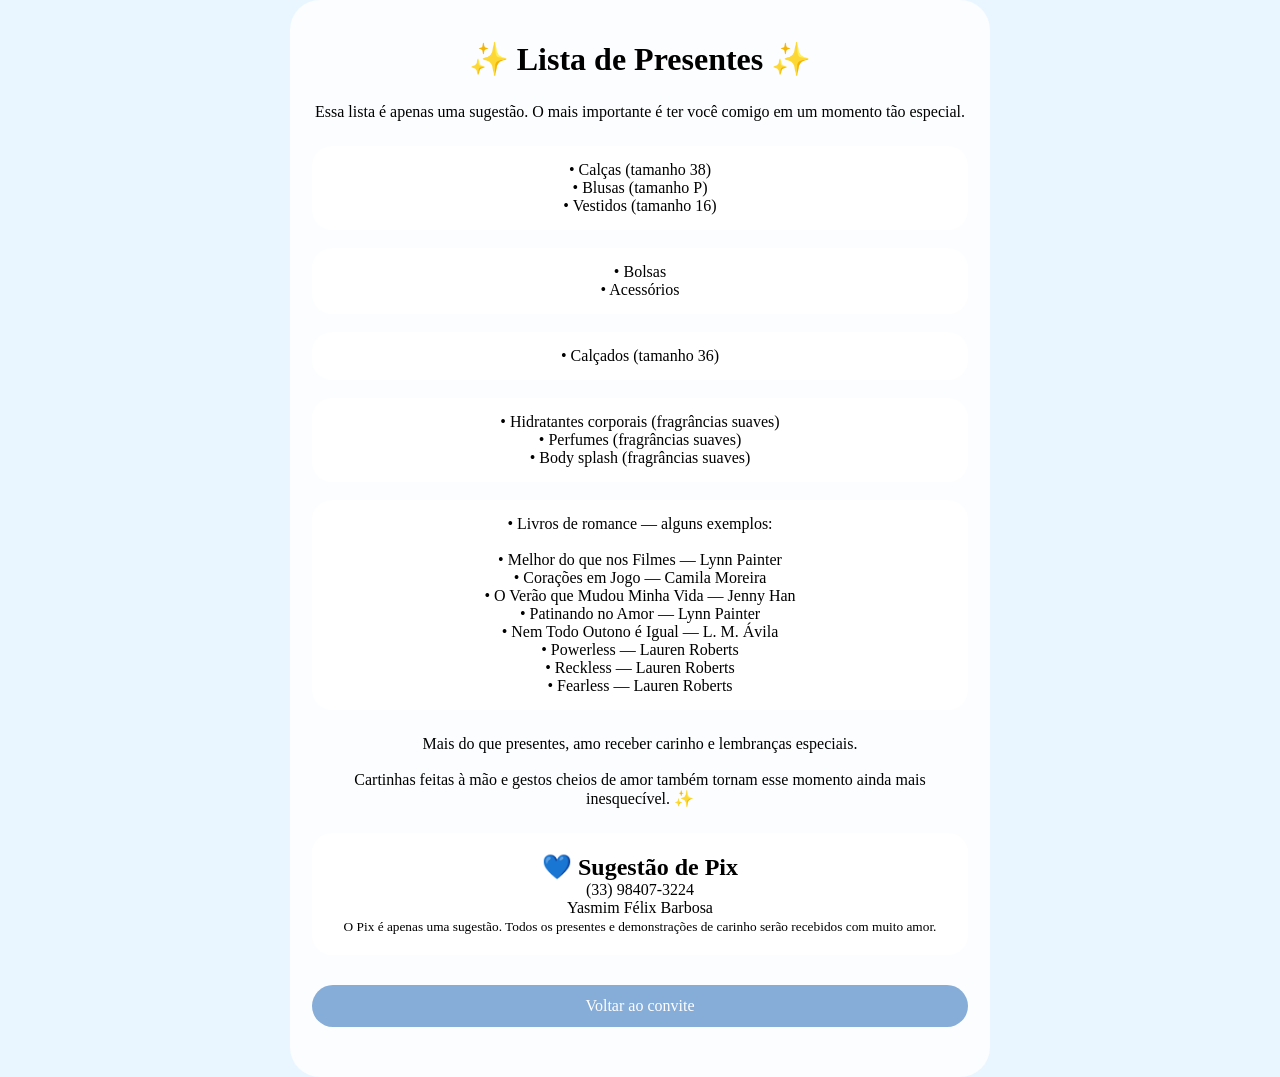
==== commit 58829e9b: "Create lista-presentes.html" ====
--- a/lista-presentes.html
+++ b/lista-presentes.html
@@ -1 +1 @@
-<!DOCTYPE html> <html lang="pt-BR"> <head> <meta charset="UTF-8"> <meta name="viewport" content="width=device-width, initial-scale=1.0"> <title> Lista de Presentes | Yasmim 15 Anos </title> <link rel="stylesheet" href="style.css"> </head> <body class="pagina-presentes"> <main class="lista"> <h1> ✨ Lista de Presentes ✨ </h1> <p class="frase"> Essa lista é apenas uma sugestão. O mais importante é ter você comigo em um momento tão especial. </p> <section class="categoria"> <p> • Calças (tamanho 38)<br> • Blusas (tamanho P)<br> • Vestidos (tamanho 16) </p> </section> <section class="categoria"> <p> • Bolsas<br> • Acessórios </p> </section> <section class="categoria"> <p> • Calçados (tamanho 36) </p> </section> <section class="categoria"> <p> • Hidratantes corporais (fragrâncias suaves)<br> • Perfumes (fragrâncias suaves)<br> • Body splash (fragrâncias suaves) </p> </section> <section class="categoria"> <p> • Livros de romance </p> </section> <div class="mensagem-final"> <p> Mais do que presentes, amo receber carinho e lembranças especiais. <br><br> Cartinhas feitas à mão e gestos cheios de amor também tornam esse momento ainda mais inesquecível. ✨ </p> </div> <div class="pix"> <h2> 💙 Sugestão de Pix </h2> <p> (33) 98407-3224 </p> <p> Yasmim Félix Barbosa </p> <small> O Pix é apenas uma sugestão. Todos os presentes e demonstrações de carinho serão recebidos com muito amor. </small> </div> <a href="index.html" class="voltar"> Voltar ao convite </a> </main> </body> </html> 
+<!DOCTYPE html> <html lang="pt-BR"> <head> <meta charset="UTF-8"> <meta name="viewport" content="width=device-width, initial-scale=1.0"> <title> Lista de Presentes | Yasmim 15 Anos </title> <link rel="stylesheet" href="style.css"> </head> <body class="pagina-presentes"> <main class="lista"> <h1> ✨ Lista de Presentes ✨ </h1> <p class="frase"> Essa lista é apenas uma sugestão. O mais importante é ter você comigo em um momento tão especial. </p> <section class="categoria"> <p> • Calças (tamanho 38)<br> • Blusas (tamanho P)<br> • Vestidos (tamanho 16) </p> </section> <section class="categoria"> <p> • Bolsas<br> • Acessórios </p> </section> <section class="categoria"> <p> • Calçados (tamanho 36) </p> </section> <section class="categoria"> <p> • Hidratantes corporais (fragrâncias suaves)<br> • Perfumes (fragrâncias suaves)<br> • Body splash (fragrâncias suaves) </p> </section> <section class="categoria"> <p> • Livros de romance — alguns exemplos:<br><br> • Melhor do que nos Filmes — Lynn Painter<br> • Corações em Jogo — Camila Moreira<br> • O Verão que Mudou Minha Vida — Jenny Han<br> • Patinando no Amor — Lynn Painter<br> • Nem Todo Outono é Igual — L. M. Ávila<br> • Powerless — Lauren Roberts<br> • Reckless — Lauren Roberts<br> • Fearless — Lauren Roberts </p> </section> <div class="mensagem-final"> <p> Mais do que presentes, amo receber carinho e lembranças especiais. <br><br> Cartinhas feitas à mão e gestos cheios de amor também tornam esse momento ainda mais inesquecível. ✨ </p> </div> <div class="pix"> <h2> 💙 Sugestão de Pix </h2> <p> (33) 98407-3224 </p> <p> Yasmim Félix Barbosa </p> <small> O Pix é apenas uma sugestão. Todos os presentes e demonstrações de carinho serão recebidos com muito amor. </small> </div> <a href="index.html" class="voltar"> Voltar ao convite </a> </main> </body> </html> 
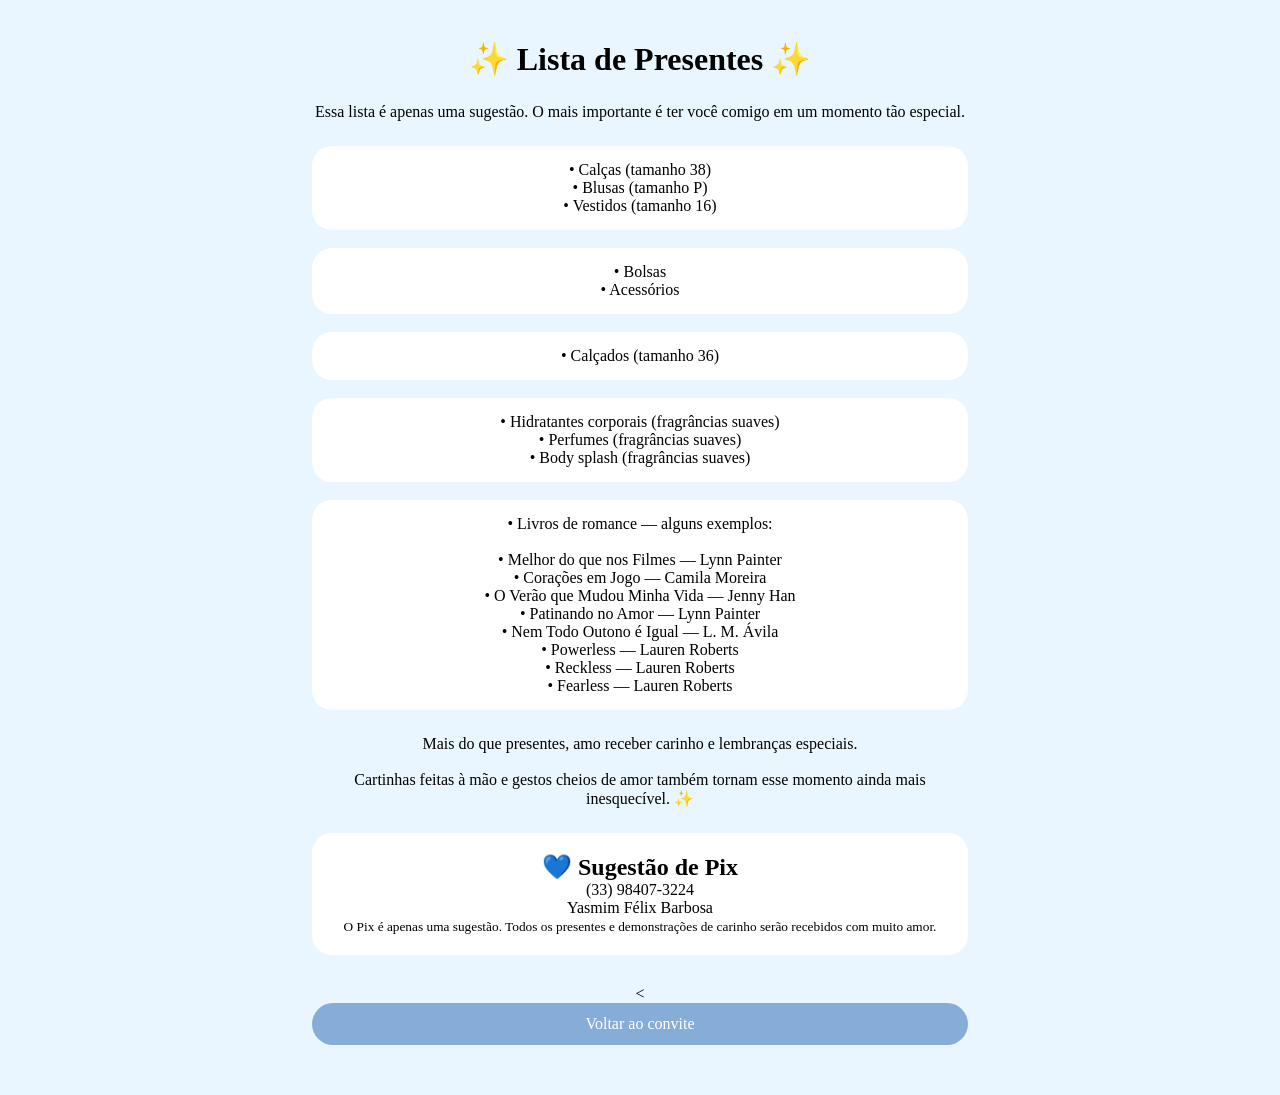
==== commit 832d72ea: "Update lista-presentes.html" ====
--- a/lista-presentes.html
+++ b/lista-presentes.html
@@ -1 +1,4 @@
-<!DOCTYPE html> <html lang="pt-BR"> <head> <meta charset="UTF-8"> <meta name="viewport" content="width=device-width, initial-scale=1.0"> <title> Lista de Presentes | Yasmim 15 Anos </title> <link rel="stylesheet" href="style.css"> </head> <body class="pagina-presentes"> <main class="lista"> <h1> ✨ Lista de Presentes ✨ </h1> <p class="frase"> Essa lista é apenas uma sugestão. O mais importante é ter você comigo em um momento tão especial. </p> <section class="categoria"> <p> • Calças (tamanho 38)<br> • Blusas (tamanho P)<br> • Vestidos (tamanho 16) </p> </section> <section class="categoria"> <p> • Bolsas<br> • Acessórios </p> </section> <section class="categoria"> <p> • Calçados (tamanho 36) </p> </section> <section class="categoria"> <p> • Hidratantes corporais (fragrâncias suaves)<br> • Perfumes (fragrâncias suaves)<br> • Body splash (fragrâncias suaves) </p> </section> <section class="categoria"> <p> • Livros de romance — alguns exemplos:<br><br> • Melhor do que nos Filmes — Lynn Painter<br> • Corações em Jogo — Camila Moreira<br> • O Verão que Mudou Minha Vida — Jenny Han<br> • Patinando no Amor — Lynn Painter<br> • Nem Todo Outono é Igual — L. M. Ávila<br> • Powerless — Lauren Roberts<br> • Reckless — Lauren Roberts<br> • Fearless — Lauren Roberts </p> </section> <div class="mensagem-final"> <p> Mais do que presentes, amo receber carinho e lembranças especiais. <br><br> Cartinhas feitas à mão e gestos cheios de amor também tornam esse momento ainda mais inesquecível. ✨ </p> </div> <div class="pix"> <h2> 💙 Sugestão de Pix </h2> <p> (33) 98407-3224 </p> <p> Yasmim Félix Barbosa </p> <small> O Pix é apenas uma sugestão. Todos os presentes e demonstrações de carinho serão recebidos com muito amor. </small> </div> <a href="index.html" class="voltar"> Voltar ao convite </a> </main> </body> </html> 
+<!DOCTYPE html> <html lang="pt-BR"> <head> <meta charset="UTF-8"> <meta name="viewport" content="width=device-width, initial-scale=1.0"> <title> Lista de Presentes | Yasmim 15 Anos </title> <link rel="stylesheet" href="style.css"> </head> <body class="pagina-presentes"> <main class="lista"> <h1> ✨ Lista de Presentes ✨ </h1> <p class="frase"> Essa lista é apenas uma sugestão. O mais importante é ter você comigo em um momento tão especial. </p> <section class="categoria"> <p> • Calças (tamanho 38)<br> • Blusas (tamanho P)<br> • Vestidos (tamanho 16) </p> </section> <section class="categoria"> <p> • Bolsas<br> • Acessórios </p> </section> <section class="categoria"> <p> • Calçados (tamanho 36) </p> </section> <section class="categoria"> <p> • Hidratantes corporais (fragrâncias suaves)<br> • Perfumes (fragrâncias suaves)<br> • Body splash (fragrâncias suaves) </p> </section> <section class="categoria"> <p> • Livros de romance — alguns exemplos:<br><br> • Melhor do que nos Filmes — Lynn Painter<br> • Corações em Jogo — Camila Moreira<br> • O Verão que Mudou Minha Vida — Jenny Han<br> • Patinando no Amor — Lynn Painter<br> • Nem Todo Outono é Igual — L. M. Ávila<br> • Powerless — Lauren Roberts<br> • Reckless — Lauren Roberts<br> • Fearless — Lauren Roberts </p> </section> <div class="mensagem-final"> <p> Mais do que presentes, amo receber carinho e lembranças especiais. <br><br> Cartinhas feitas à mão e gestos cheios de amor também tornam esse momento ainda mais inesquecível. ✨ </p> </div> <div class="pix"> <h2> 💙 Sugestão de Pix </h2> <p> (33) 98407-3224 </p> <p> Yasmim Félix Barbosa </p> <small> O Pix é apenas uma sugestão. Todos os presentes e demonstrações de carinho serão recebidos com muito amor. </small> </div> <
+                                                                                                                                                                                                                                                                                                                                                                                                                                                                                                                                                                                                                                                                                                                                                                                                                                                                                                                                                                                                                                                                                                                                                                                                                                                                                                                                                                                                                                                                                                                                                                                                                                                                                                                                                                                                                <a href="index.html?aberto=true" class="voltar">
+    Voltar ao convite
+</a> </a> </main> </body> </html> 
--- a/style.css
+++ b/style.css
@@ -1,421 +1 @@
-* {
-    margin: 0;
-    padding: 0;
-    box-sizing: border-box;
-}
-
-
-html,
-body {
-
-    width: 100%;
-    height: 100%;
-
-    overflow: hidden;
-
-}
-
-
-
-/* ==========================
-   ENVELOPE
-========================== */
-
-
-.tela-envelope {
-
-    width: 100vw;
-    height: 100vh;
-
-    position: fixed;
-
-    top: 0;
-    left: 0;
-
-    display: flex;
-
-    justify-content: center;
-    align-items: center;
-
-    z-index: 10;
-
-}
-
-
-
-.envelope {
-
-    width: 100vw;
-
-    height: 100vh;
-
-    object-fit: cover;
-
-    cursor: pointer;
-
-}
-
-
-
-.abrindo {
-
-    animation: abrir 1.5s ease forwards;
-
-}
-
-
-
-@keyframes abrir {
-
-
-    0% {
-
-        transform: scale(1);
-
-        filter: brightness(1);
-
-    }
-
-
-    50% {
-
-        filter: brightness(2);
-
-    }
-
-
-    100% {
-
-        transform: scale(1.15);
-
-        opacity: 0;
-
-    }
-
-
-}
-
-
-
-
-
-
-
-/* ==========================
-   CONVITE
-========================== */
-
-
-.tela-convite {
-
-    width: 100vw;
-
-    height: 100vh;
-
-
-    position: fixed;
-
-
-    top: 0;
-
-    left: 0;
-
-
-    display: flex;
-
-    justify-content: center;
-
-    align-items: center;
-
-
-    opacity: 0;
-
-    visibility: hidden;
-
-
-    transition: 1.5s ease;
-
-}
-
-
-
-.convite {
-
-
-    width: 100vw;
-
-    height: 100vh;
-
-
-    object-fit: cover;
-
-
-}
-
-
-
-
-
-
-
-/* ==========================
-   CÍRCULOS INVISÍVEIS
-========================== */
-
-
-.areas-clique {
-
-
-    position: absolute;
-
-
-    width: 100%;
-
-    height: 100%;
-
-
-}
-
-
-
-
-.circulo-presentes,
-.circulo-local,
-.circulo-confirmar {
-
-
-    position: absolute;
-
-
-    width: 65px;
-
-    height: 65px;
-
-
-    border-radius: 
-
-
-}
-
-
-
-/* 🎁 PRESENTES */
-
-.circulo-presentes{
-
-left:20.5%;
-
-top:71.9%;
-
-}
-
-/* 💌 CONFIRMAÇÃO */
-
-.circulo-confirmar{
-
-left:70.7%;
-
-top:71.9%;
-
-}
-
-
-
-}
-
-
-
-
-
-
-/* ==========================
-   PÁGINA DE PRESENTES
-========================== */
-
-
-.pagina-presentes {
-
-
-    min-height: 100vh;
-
-
-    overflow-y: auto;
-
-
-    padding: 25px;
-
-
-    display: flex;
-
-
-    justify-content: center;
-
-
-    align-items: center;
-
-
-    background:
-
-    linear-gradient(
-
-    180deg,
-
-    #dceeff,
-
-    #9fc9ed,
-
-    #f4f8ff
-
-    );
-
-
-}
-
-
-
-.lista {
-
-
-    width: 100%;
-
-
-    max-width: 520px;
-
-
-    background: rgba(255,255,255,0.8);
-
-
-    border-radius: 30px;
-
-
-    padding: 30px;
-
-
-    text-align: center;
-
-
-}
-
-
-
-.categoria {
-
-
-    background: white;
-
-
-    border-radius: 20px;
-
-
-    padding: 15px;
-
-
-    margin: 15px 0;
-
-
-}
-
-
-
-.pix {
-
-
-    background: white;
-
-
-    border-radius: 20px;
-
-
-    padding: 20px;
-
-
-    margin-top: 25px;
-
-
-}
-
-
-
-.voltar {
-
-
-    display: inline-block;
-
-
-    margin-top: 20px;
-
-
-    padding: 12px 25px;
-
-
-    border-radius: 30px;
-
-
-    background: #86acd8;
-
-
-    color: white;
-
-
-    text-decoration: none;
-
-
-}
-/* ========================================== PÁGINA — LISTA DE PRESENTES ========================================== */
-
-.pagina-presentes{
-
-width:100%; min-height:100vh; height:auto; overflow-x:hidden; overflow-y:auto; background:#eaf6ff; 
-
-}
-
-.pagina-presentes .lista{
-
-width:100%; max-width:700px; min-height:100vh; margin:0 auto; padding:40px 22px 50px; box-sizing:border-box; 
-
-}
-
-.pagina-presentes .lista h1{
-
-margin:0 0 25px; 
-
-}
-
-.pagina-presentes .frase{
-
-margin-bottom:25px; 
-
-}
-
-.pagina-presentes .categoria{
-
-width:100%; margin-bottom:18px; 
-
-}
-
-.pagina-presentes .mensagem-final{
-
-width:100%; margin-top:25px; 
-
-}
-
-.pagina-presentes .pix{
-
-width:100%; margin-top:25px; margin-bottom:30px; 
-
-}
-
-.pagina-presentes .voltar{
-
-display:block; margin:0 auto; width:auto; min-width:180px; 
-
-}
-
-/* ========================================== GARANTE QUE A LISTA POSSA SER ROLADA ========================================== */
-
-html:has(.pagina-presentes), body.pagina-presentes{
-
-height:auto; min-height:100%; overflow-y:auto; overflow-x:hidden; 
-
-}
-
+* { margin: 0; padding: 0; box-sizing: border-box; } html, body { width: 100%; height: 100%; overflow: hidden; } /* ========================== ENVELOPE ========================== */ .tela-envelope { width: 100vw; height: 100vh; position: fixed; top: 0; left: 0; display: flex; justify-content: center; align-items: center; z-index: 10; } .envelope { width: 100vw; height: 100vh; object-fit: cover; cursor: pointer; } .abrindo { animation: abrir 1.5s ease forwards; } @keyframes abrir { 0% { transform: scale(1); filter: brightness(1); } 50% { filter: brightness(2); } 100% { transform: scale(1.15); opacity: 0; } } /* ========================== CONVITE ========================== */ .tela-convite { width: 100vw; height: 100vh; position: fixed; top: 0; left: 0; display: flex; justify-content: center; align-items: center; opacity: 0; visibility: hidden; transition: 1.5s ease; } .convite { width: 100vw; height: 100vh; object-fit: cover; } /* ========================== ÁREAS DE CLIQUE INVISÍVEIS ========================== */ .areas-clique { position: absolute; width: 100%; height: 100%; top: 0; left: 0; pointer-events: none; } /* Os botões não possuem: - fundo - borda - sombra - aparência visual Eles continuam funcionando ao toque. */ .circulo-presentes, .circulo-local, .circulo-confirmar { position: absolute; width: 65px; height: 65px; padding: 0; margin: 0; border: none; outline: none; background: transparent; box-shadow: none; border-radius: 50%; appearance: none; -webkit-appearance: none; cursor: pointer; opacity: 0; color: transparent; pointer-events: auto; z-index: 20; } /* Remove qualquer efeito visual ao tocar */ .circulo-presentes:hover, .circulo-local:hover, .circulo-confirmar:hover, .circulo-presentes:focus, .circulo-local:focus, .circulo-confirmar:focus, .circulo-presentes:active, .circulo-local:active, .circulo-confirmar:active { background: transparent; border: none; outline: none; box-shadow: none; opacity: 0; } /* ========================== 🎁 LISTA DE PRESENTES ========================== */ .circulo-presentes { left: 20.5%; top: 71.9%; } /* ========================== 📍 LOCAL ========================== */ .circulo-local { left: 45%; top: 71.9%; } /* ========================== 💌 CONFIRMAÇÃO ========================== */ .circulo-confirmar { left: 70.7%; top: 71.9%; } /* ========================== PÁGINA DE PRESENTES ========================== */ .pagina-presentes { width: 100%; min-height: 100vh; height: auto; overflow-x: hidden; overflow-y: auto; background: #eaf6ff; } .pagina-presentes .lista { width: 100%; max-width: 700px; min-height: 100vh; margin: 0 auto; padding: 40px 22px 50px; box-sizing: border-box; text-align: center; } .pagina-presentes .lista h1 { margin: 0 0 25px; } .pagina-presentes .frase { margin-bottom: 25px; } .pagina-presentes .categoria { width: 100%; background: white; border-radius: 20px; padding: 15px; margin-bottom: 18px; } .pagina-presentes .mensagem-final { width: 100%; margin-top: 25px; } .pagina-presentes .pix { width: 100%; background: white; border-radius: 20px; padding: 20px; margin-top: 25px; margin-bottom: 30px; } .pagina-presentes .voltar { display: block; margin: 0 auto; width: auto; min-width: 180px; padding: 12px 25px; border-radius: 30px; background: #86acd8; color: white; text-decoration: none; } /* ========================== ROLAGEM DA LISTA ========================== */ html:has(.pagina-presentes), body.pagina-presentes { height: auto; min-height: 100%; overflow-y: auto; overflow-x: hidden; } 
